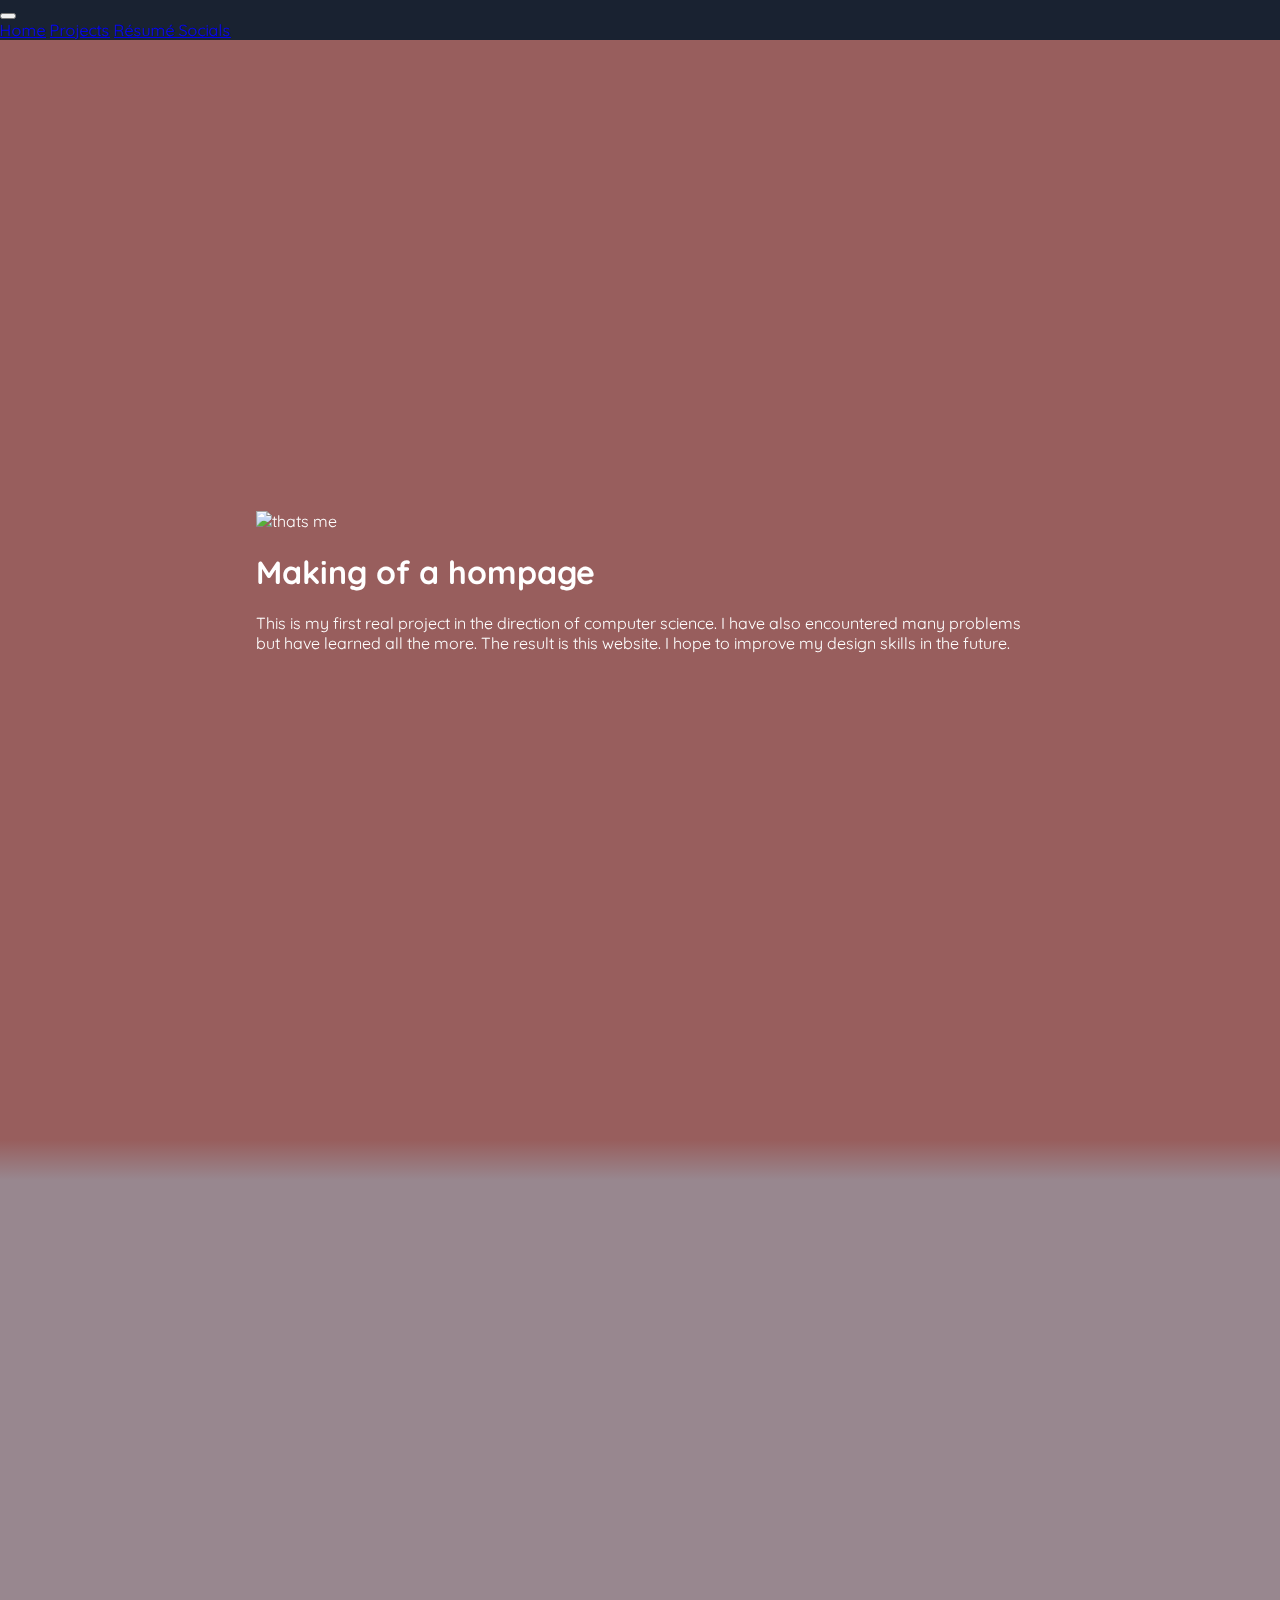
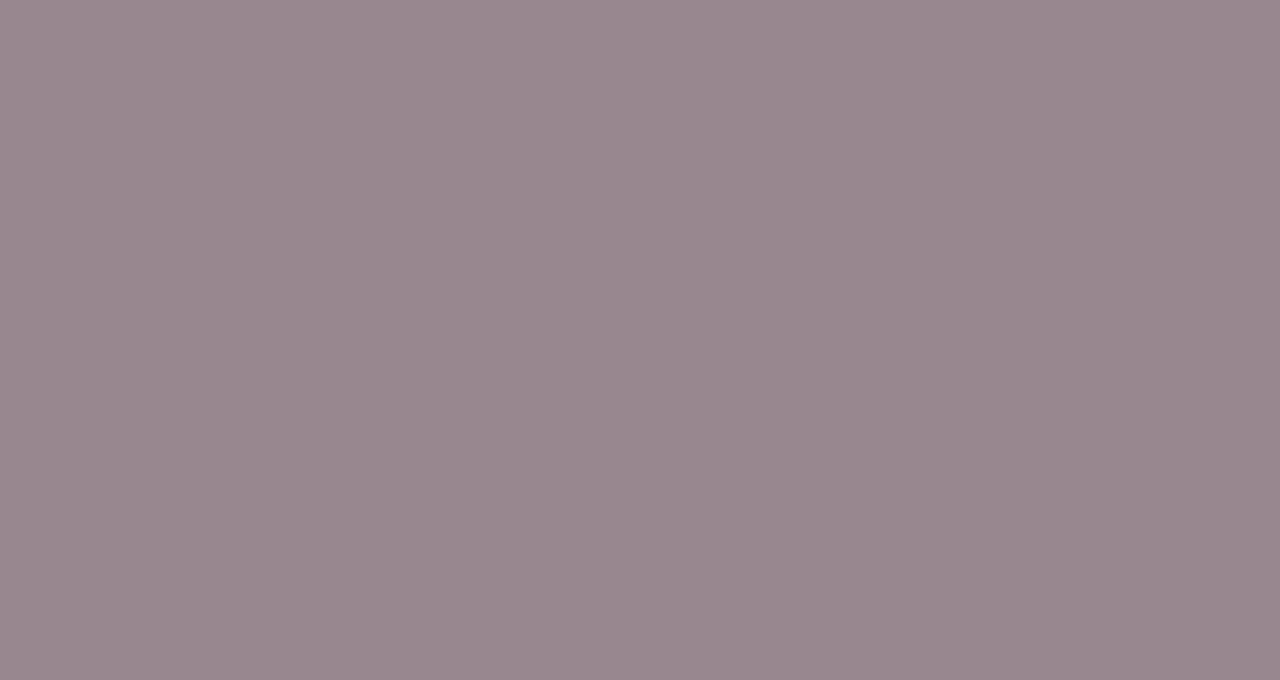
==== projects.html @ d429df72 "Add files via upload" ====
<!DOCTYPE html>

<html lang="en">
    <head>
        <title>Projects</title>
        <meta charset="utf-8">
        <meta http-equiv="X-UA-Compatible" content ="IE-edge">
        <meta name="viewport" content="width=device-width, initial-scale=1">
        <link href="https://cdn.jsdelivr.net/npm/bootstrap@5.3.0-alpha1/dist/css/bootstrap.min.css" rel="stylesheet" integrity="sha384-GLhlTQ8iRABdZLl6O3oVMWSktQOp6b7In1Zl3/Jr59b6EGGoI1aFkw7cmDA6j6gD" crossorigin="anonymous">
        <link href="styles.css" rel="stylesheet">
        <link rel="preconnect" href="https://fonts.googleapis.com">
        <link rel="preconnect" href="https://fonts.gstatic.com" crossorigin>
        <link href="https://fonts.googleapis.com/css2?family=Quicksand:wght@500&display=swap" rel="stylesheet">
        <script src="https://cdn.jsdelivr.net/npm/bootstrap@5.3.0-alpha1/dist/js/bootstrap.bundle.min.js" integrity="sha384-w76AqPfDkMBDXo30jS1Sgez6pr3x5MlQ1ZAGC+nuZB+EYdgRZgiwxhTBTkF7CXvN" crossorigin="anonymous"></script>
        <script defer src="app.js"></script>
    </head>
    <body>
      <div class="container mt-3">
        <nav class="navbar navbar-expand-lg navbar-dark">
          <button class="navbar-toggler" type="button" data-bs-toggle="collapse" data-bs-target="#navbarNavAltMarkup" aria-controls="navbarNavAltMarkup" aria-expanded="false" aria-label="Toggle navigation">
            <span class="navbar-toggler-icon"></span>
          </button>
          <div class="collapse navbar-collapse" id="navbarNavAltMarkup">
            <div class="navbar-nav">
              <a class="nav-item nav-link" href="index.html">Home</a>
              <a class="nav-item nav-link active" href="projects.html">Projects</a>
              <a class="nav-item nav-link" href="resume.html">Résumé </a>
              <a class="nav-item nav-link" href="socials.html">Socials</a>
            </div>
          </div>
        </nav>
      </div>
      <section class="sunset scrawler" >
        <div class="container hidden">
          <div class="row">
            <div class="col">
              <img src="images/home.PNG" alt="thats me" style="height: 400px;">
            </div>
            <div class="col">
              <h1>Making of a hompage</h1>
              <p>This is my first real project in the direction of computer science. I have also encountered many problems but have learned all the more. The result is this website. I hope to improve my design skills in the future.</p>
            </div>
        </div>
      </section>
      <div style="background-image: linear-gradient(#985E5D, #98878F); min-height: 40px;"></div>
      <section class="cloud scrawler">
        <div class="container hidden">
          <div class="row">
            <div class="col">
              <h1>Let's find out together what's to come</h1>
              <p>I have not jet started working on anything else but i'm sure there is much to come. If you have any ideas feel free to contact me.</p>
            </div>
            <div class="col">
              <img src="images/desert.jpeg" alt="placeholder" style="height: 400px;">
            </div>
        </div>
      </section>
    </body>
</html>
---- styles.css ----
body {
  margin: 0;
  font-family: 'Quicksand', sans-serif;
  background-color: #192231;
  color: white;
}

section{
  position: relative;
  display: flex;
  flex-direction: column;
  align-items: center;
  min-height: 600px;
  padding: 100px 20vw;
}

.night {
  background: #192231;
}

.sunset {
  background: #985E5D;
}

.cloud {
  background: #98878F;
}

.stormy {
  background: #494E6B;
}

.wave {
  position: absolute;
  bottom: 0;
  left: 0;
  width: 100%;
  overflow: hidden;
  line-height: 0;
  transform: rotate(180deg);
}

.wave svg {
  position: relative;
  display: block;
  width: calc(115% + 1.3px);
  height: 164px;
  transform: rotateY(180deg);
}

.wave .shape-fill {
  fill: #98878F;
}

.wv {
  position: absolute;
  bottom: 0;
  left: 0;
  width: 100%;
  overflow: hidden;
  line-height: 0;
  transform: rotate(180deg);
}

.wv svg {
  position: relative;
  display: block;
  width: calc(112% + 1.3px);
  height: 112px;
}

.wv .shape-fill {
  fill: #192231;
}

.scrawler {
  display: grid;
  place-items: center;
  align-items: center;
  min-height: 100vh;
}

.hidden {
  opacity: 0;
  filter: blur(5px);
  transform: translateX(-100%);
  transition: all 3s;
}

.show {
  opacity: 1;
  filter: blur(0);
  transform: translateX(0);
}

.box {
  background: #98878F;
  min-height: 600px;
  padding: 30vh 20vw;
  margin: 10vh 10vw;
}

.social {
  display: grid;
  grid-template-columns: repeat(3, 1fr);
  place-items: center;
  align-items: center;
}

.img2 {
  display: block;
  width: auto;
  height: auto;
  max-width: 100%;
  margin: 20px auto;
}
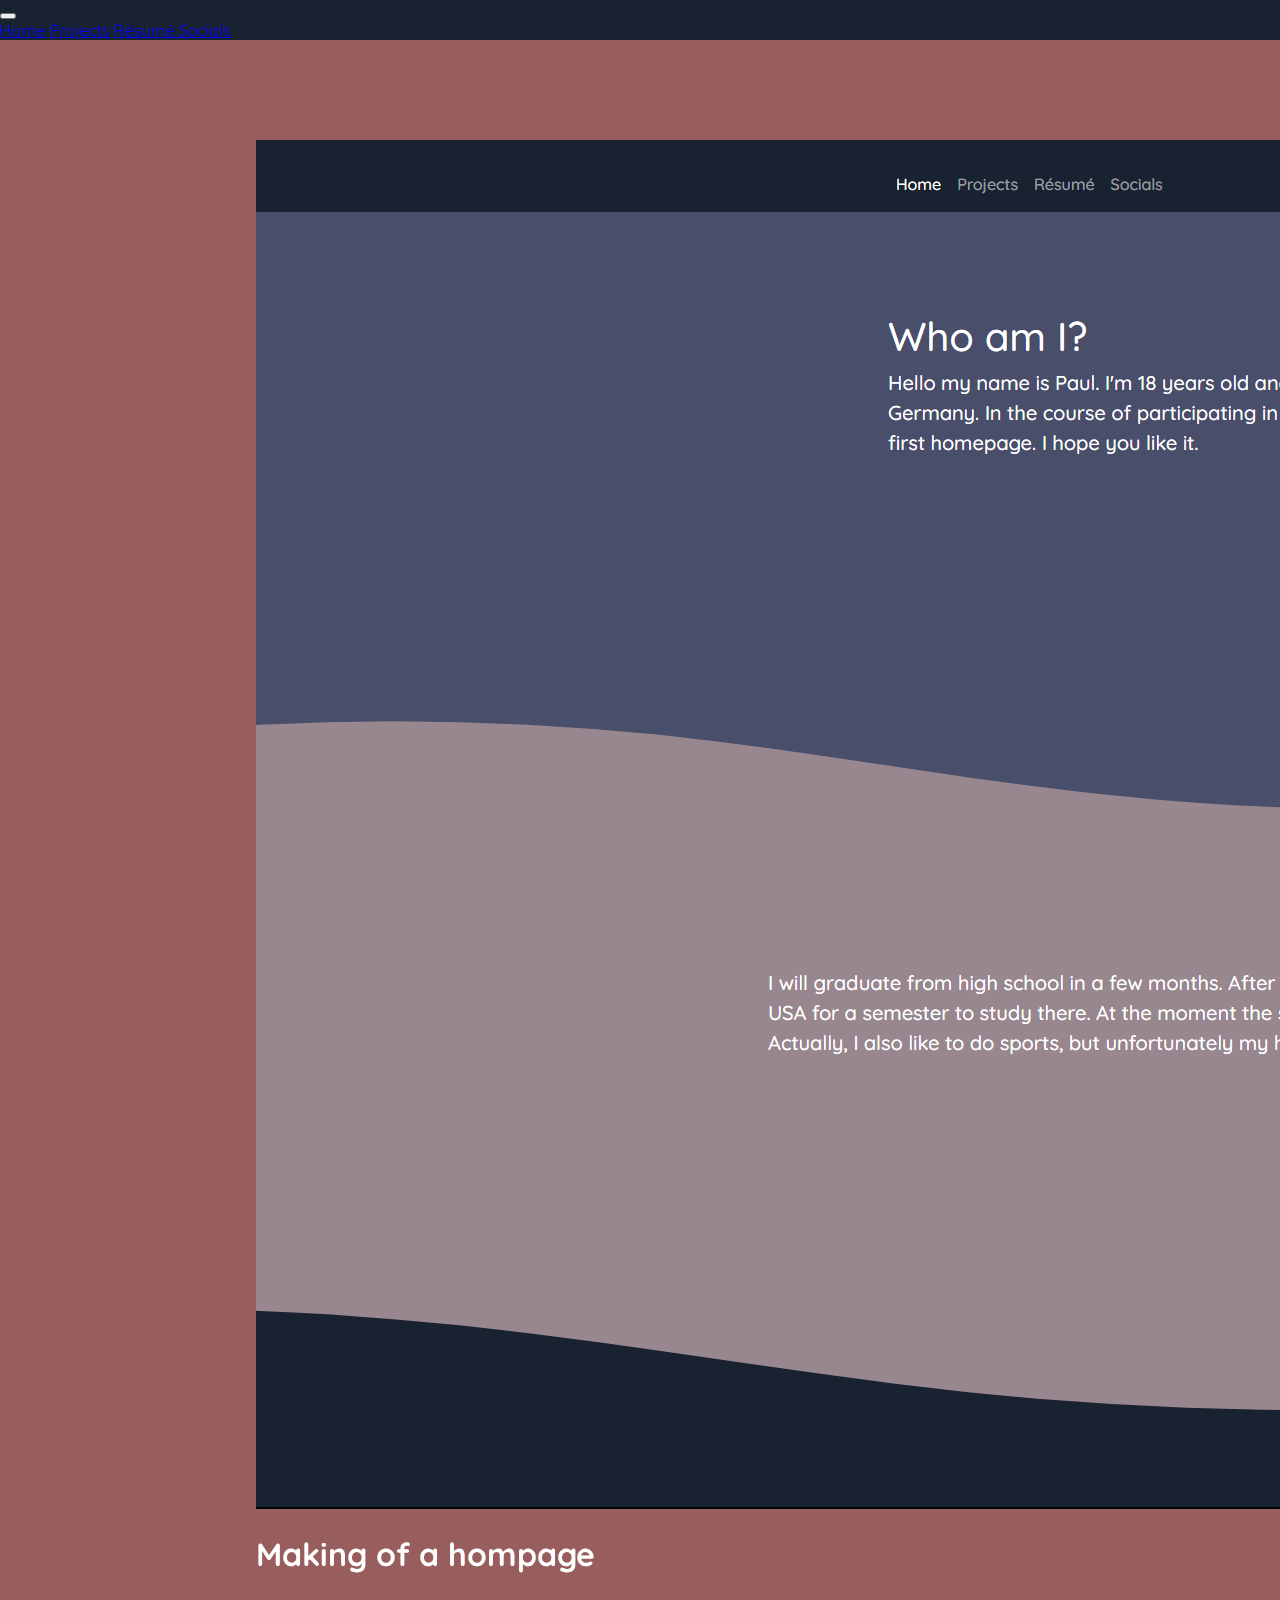
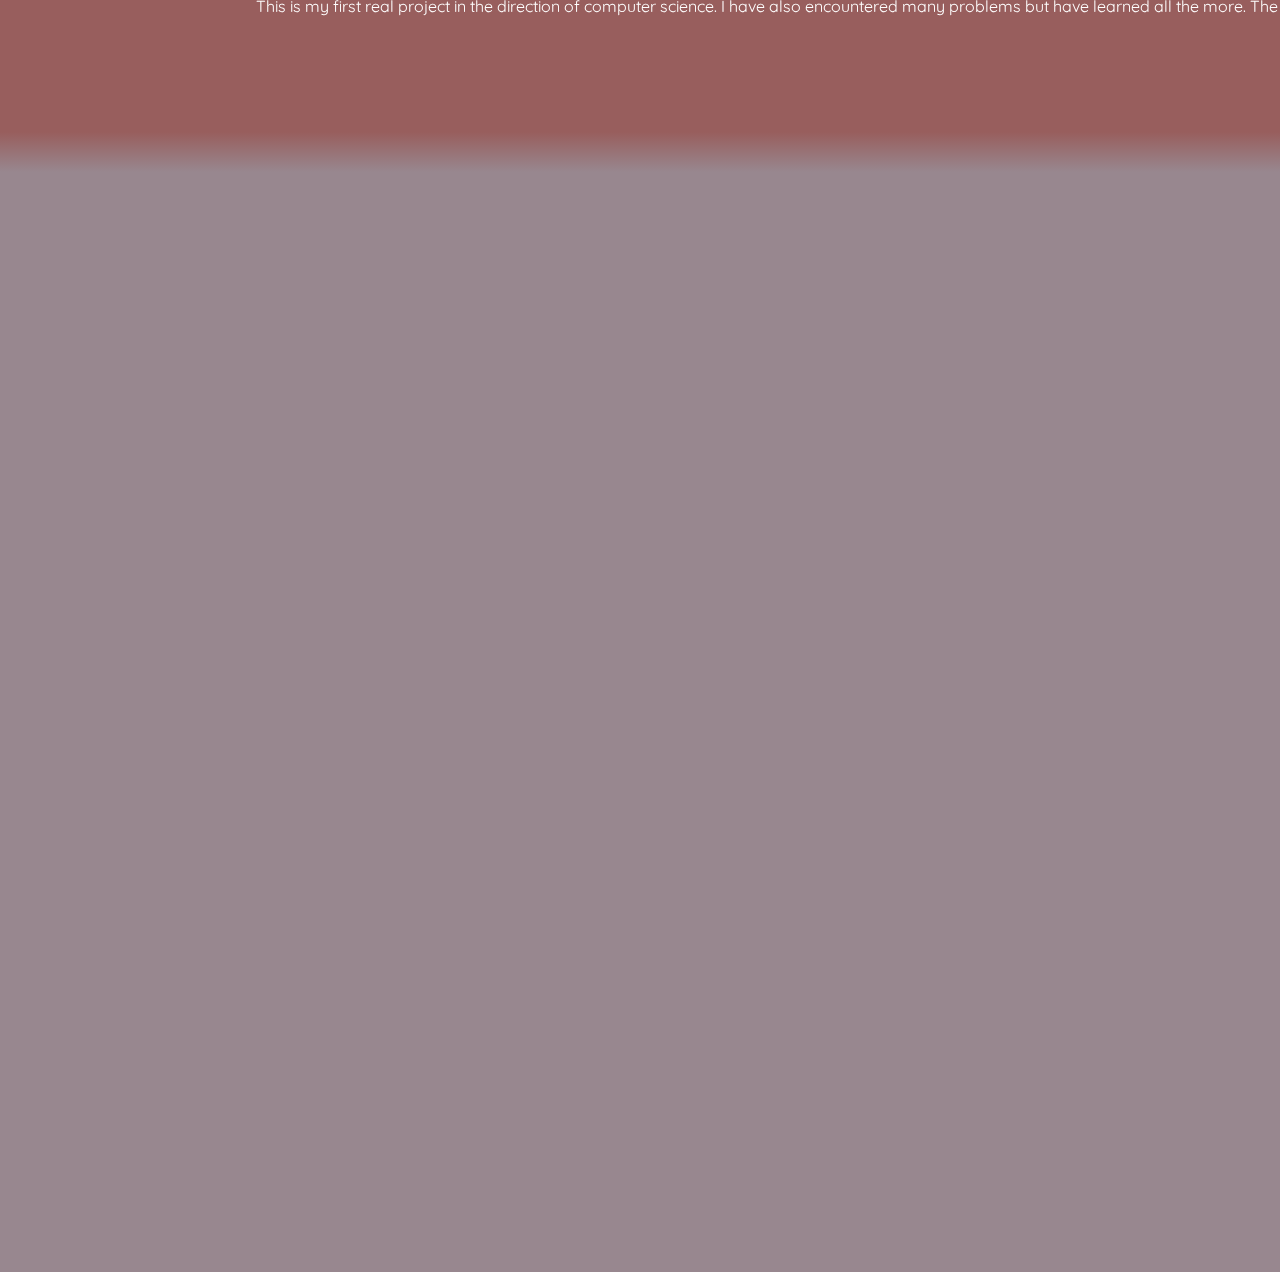
==== commit 87a8e591: "the website is now mobile-responsive" ====
--- a/projects.html
+++ b/projects.html
@@ -34,7 +34,7 @@
         <div class="container hidden">
           <div class="row">
             <div class="col">
-              <img src="images/home.PNG" alt="thats me" style="height: 400px;">
+              <img src="images/home.PNG" alt="thats me" class="image_project">
             </div>
             <div class="col">
               <h1>Making of a hompage</h1>
@@ -51,7 +51,7 @@
               <p>I have not jet started working on anything else but i'm sure there is much to come. If you have any ideas feel free to contact me.</p>
             </div>
             <div class="col">
-              <img src="images/desert.jpeg" alt="placeholder" style="height: 400px;">
+              <img src="images/desert.jpeg" alt="placeholder" class="image_project">
             </div>
         </div>
       </section>
--- a/styles.css
+++ b/styles.css
@@ -114,4 +114,55 @@
   height: auto;
   max-width: 100%;
   margin: 20px auto;
+}
+
+.image_socials {
+  width: auto;
+  max-width: 100px;
+}
+
+.image_project1 {
+  display: block;
+  width: auto;
+  height: auto;
+  max-width: 100%;
+  margin: 20px auto;
+}
+
+.imageme {
+  width: 100px;
+}
+
+@media only screen and (max-width: 768px){
+
+
+  .box {
+    background: #98878F;
+    min-height: 600px;
+    padding: 30vh 20vw;
+    margin: 10vh 10vw;
+  }
+
+  .social {
+    display: grid;
+    grid-template-columns: repeat(3, 1fr);
+    place-items: center;
+    align-items: center;
+  }
+
+
+  .imageme {
+    max-width: 60px;
+    width: auto;
+    min-width: 30px;
+    padding-bottom: 20px auto;
+  }
+
+  .image_project {
+    display: block;
+    width: auto;
+    height: auto;
+    max-width: 100%;
+    margin: 10px auto;
+  }
 }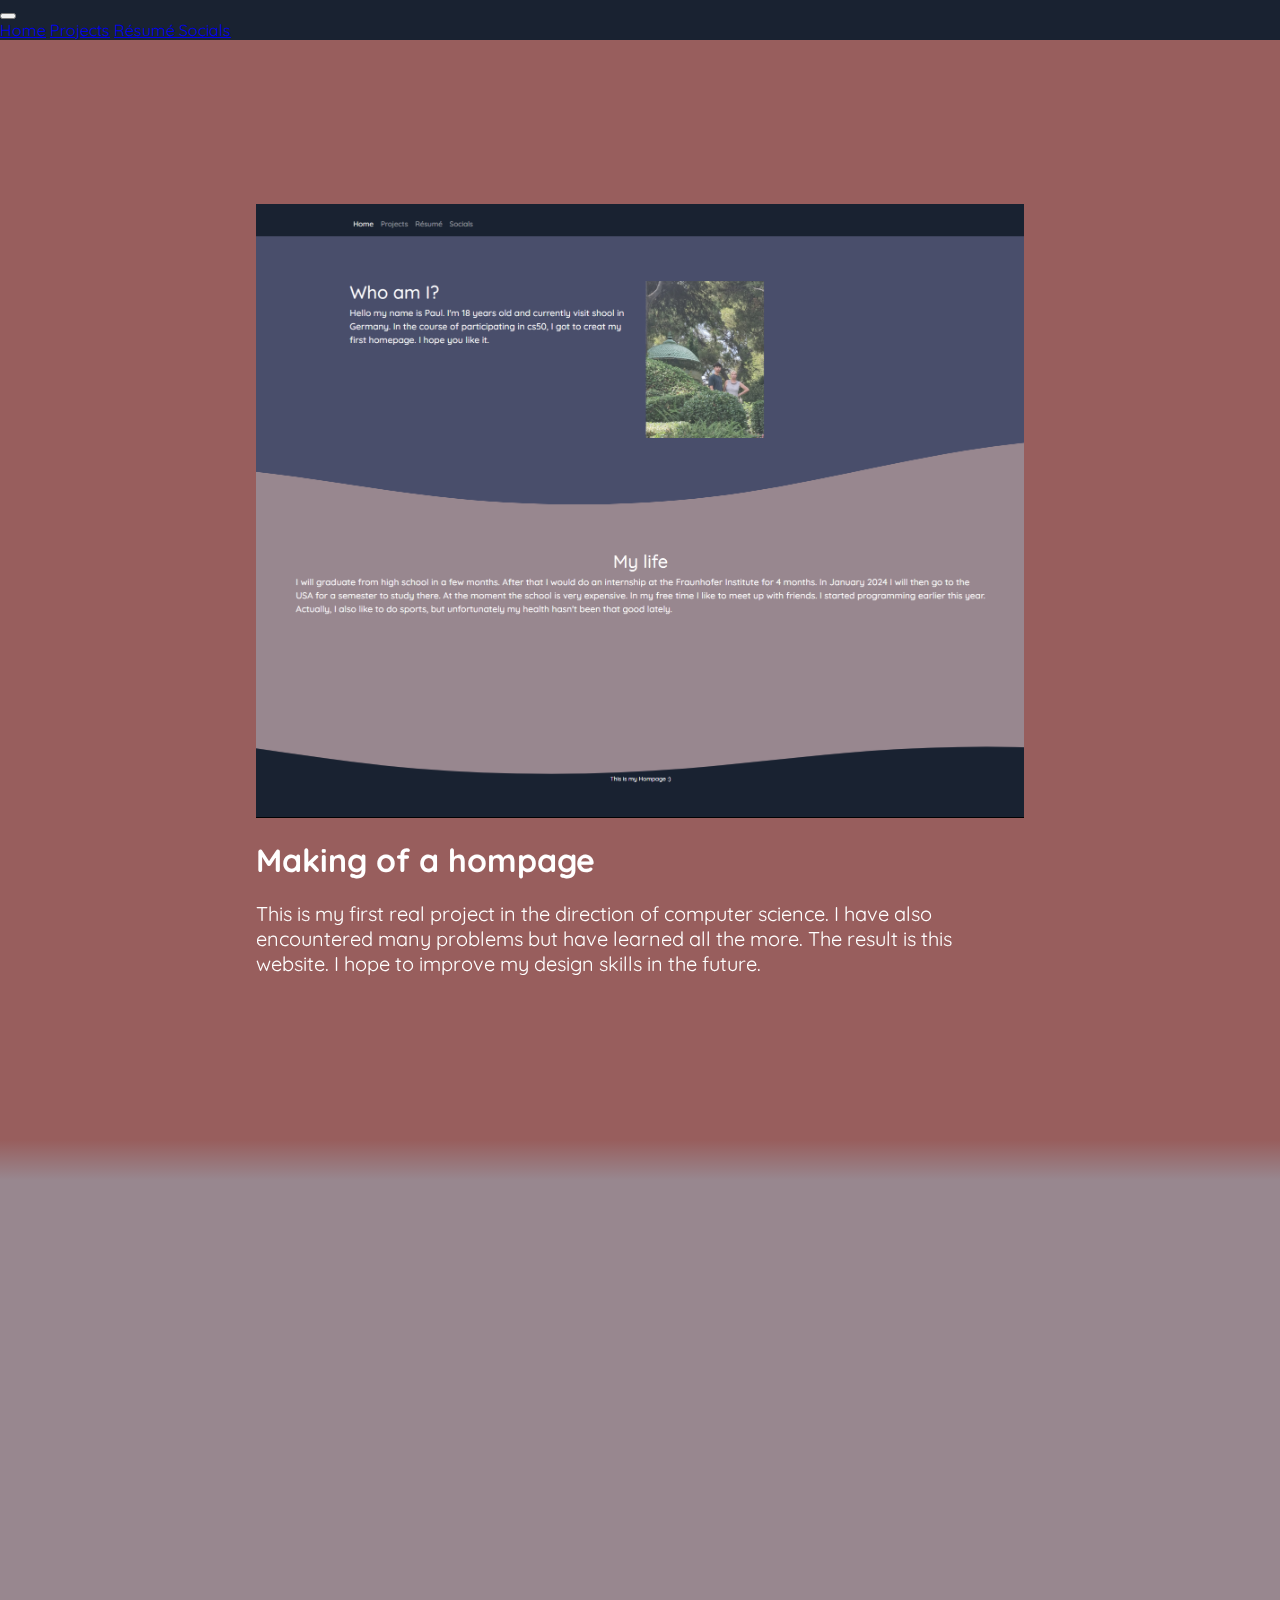
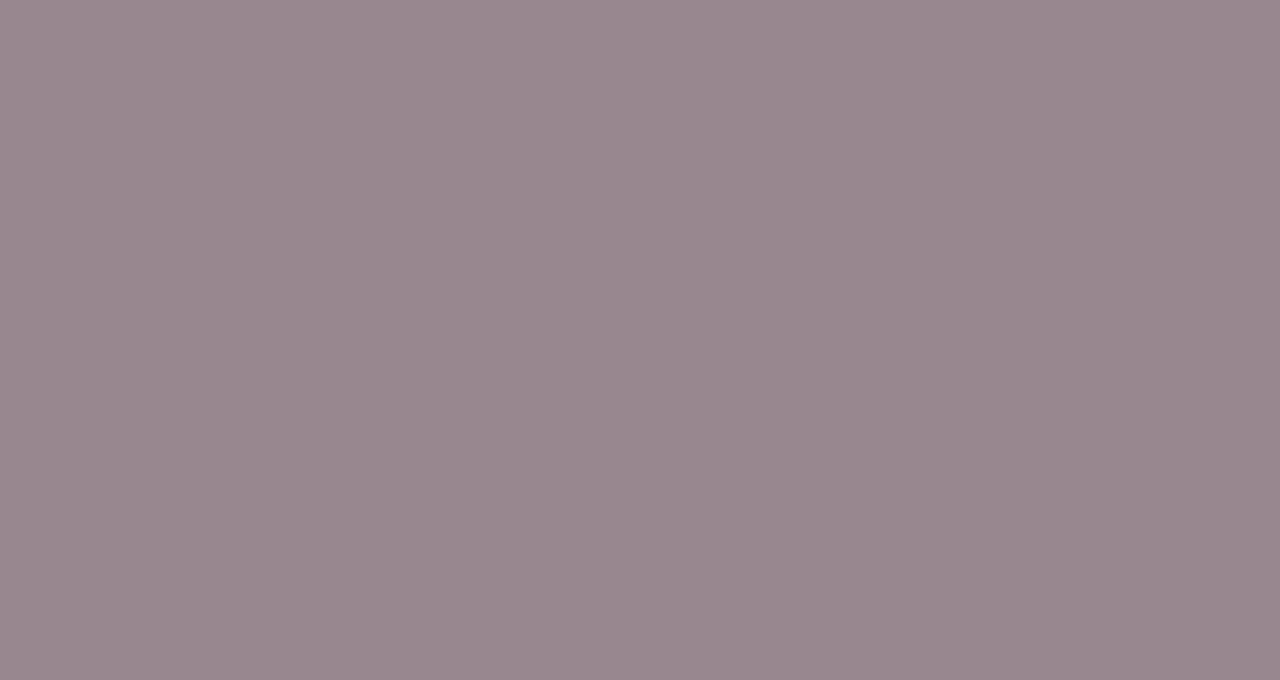
==== commit 4e900182: "adding favicon and fixing bugs with the display on mobile" ====
--- a/projects.html
+++ b/projects.html
@@ -11,6 +11,7 @@
         <link rel="preconnect" href="https://fonts.googleapis.com">
         <link rel="preconnect" href="https://fonts.gstatic.com" crossorigin>
         <link href="https://fonts.googleapis.com/css2?family=Quicksand:wght@500&display=swap" rel="stylesheet">
+        <link rel="icon" href="images/favicon.ico.png" type="image/x-icon">
         <script src="https://cdn.jsdelivr.net/npm/bootstrap@5.3.0-alpha1/dist/js/bootstrap.bundle.min.js" integrity="sha384-w76AqPfDkMBDXo30jS1Sgez6pr3x5MlQ1ZAGC+nuZB+EYdgRZgiwxhTBTkF7CXvN" crossorigin="anonymous"></script>
         <script defer src="app.js"></script>
     </head>
@@ -34,11 +35,11 @@
         <div class="container hidden">
           <div class="row">
             <div class="col">
-              <img src="images/home.PNG" alt="thats me" class="image_project">
+              <img src="images/home.PNG" alt="my first webpage" class="image_project">
             </div>
             <div class="col">
               <h1>Making of a hompage</h1>
-              <p>This is my first real project in the direction of computer science. I have also encountered many problems but have learned all the more. The result is this website. I hope to improve my design skills in the future.</p>
+              <p class="text">This is my first real project in the direction of computer science. I have also encountered many problems but have learned all the more. The result is this website. I hope to improve my design skills in the future.</p>
             </div>
         </div>
       </section>
@@ -48,7 +49,7 @@
           <div class="row">
             <div class="col">
               <h1>Let's find out together what's to come</h1>
-              <p>I have not jet started working on anything else but i'm sure there is much to come. If you have any ideas feel free to contact me.</p>
+              <p class="text">I have not jet started working on anything else but i'm sure there is much to come. If you have any ideas feel free to contact me.</p>
             </div>
             <div class="col">
               <img src="images/desert.jpeg" alt="placeholder" class="image_project">
--- a/styles.css
+++ b/styles.css
@@ -117,11 +117,11 @@
 }
 
 .image_socials {
-  width: auto;
+  width: 100px;
   max-width: 100px;
 }
 
-.image_project1 {
+.image_project {
   display: block;
   width: auto;
   height: auto;
@@ -130,29 +130,28 @@
 }
 
 .imageme {
-  width: 100px;
+  width: 300px auto;
+  padding-bottom: 20px auto;
+}
+
+.text {
+  font-size: 20px
 }
 
 @media only screen and (max-width: 768px){
 
-
-  .box {
-    background: #98878F;
-    min-height: 600px;
-    padding: 30vh 20vw;
-    margin: 10vh 10vw;
+  .text {
+    font-size: 12px
   }
 
-  .social {
-    display: grid;
-    grid-template-columns: repeat(3, 1fr);
-    place-items: center;
-    align-items: center;
+  .image_socials {
+    width: 13vw;
+    max-width: 100px;
   }
 
 
   .imageme {
-    max-width: 60px;
+    max-width: 250px;
     width: auto;
     min-width: 30px;
     padding-bottom: 20px auto;
@@ -160,6 +159,7 @@
 
   .image_project {
     display: block;
+    min-width: 200px;
     width: auto;
     height: auto;
     max-width: 100%;
